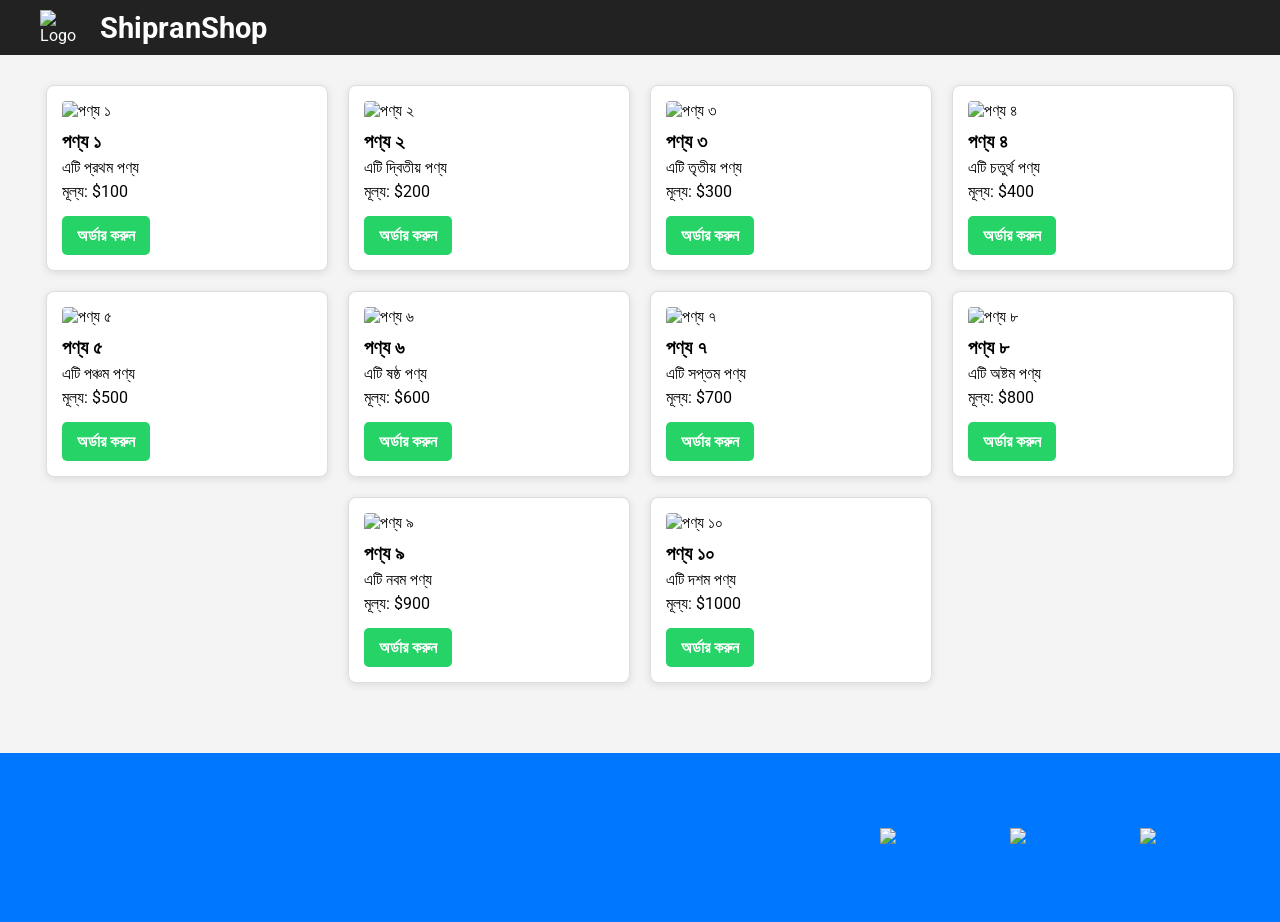
==== index.html @ 596e6c6c "index.html" ====
<!DOCTYPE html>
<html lang="bn">
<head>
<meta charset="UTF-8" />
<meta name="viewport" content="width=device-width, initial-scale=1.0" />
<title>ShipranShop</title>
<!-- Google Fonts যোগ করুন -->
<link href="https://fonts.googleapis.com/css2?family=Roboto:wght@400;700&display=swap" rel="stylesheet" />
<style>
  body {
    margin: 0;
    font-family: 'Roboto', sans-serif;
    background-color: #f4f4f4;
  }

  /* হেডার স্টাইল */
  header {
    background-color: #222;
    color: #fff;
    padding: 10px 40px;
    display: flex;
    align-items: center;
    justify-content: space-between;
  }

  .header-logo {
    display: flex;
    align-items: center;
  }

  .header-logo img {
    width: 50px;
    height: auto;
    margin-right: 10px;
  }

  header h1 {
    margin: 0;
    font-size: 1.8em;
  }

  /* পণ্য গুলোর কন্টেইনার */
  .products {
    display: flex;
    flex-wrap: wrap;
    justify-content: center;
    padding: 20px;
  }

  .product {
    background: #fff;
    border: 1px solid #ddd;
    border-radius: 8px;
    width: 250px;
    margin: 10px;
    padding: 15px;
    box-shadow: 0 2px 8px rgba(0,0,0,0.1);
    transition: transform 0.2s;
  }

  .product:hover {
    transform: translateY(-5px);
  }

  .product img {
    max-width: 100%;
    height: auto;
    border-radius: 4px;
  }

  .product h2 {
    font-size: 1.2em;
    margin: 10px 0 5px 0;
  }

  .product p {
    margin: 5px 0;
  }

  .order-btn {
    display: inline-block;
    margin-top: 10px;
    padding: 10px 15px;
    background-color: #25D366;
    color: #fff;
    text-decoration: none;
    border-radius: 5px;
    font-weight: 600;
  }

  /* ফুটার স্টাইল */
  footer {
    background-color: #0077ff;
    color: #0077ff;
    padding: 10px 40px;
    margin-top: 40px;
    display: flex;
    justify-content: space-between;
    align-items: center;
    flex-wrap: wrap;
  }

  .footer-owner {
    margin: 10px 0;
  }

  .payment-methods {
    display: flex;
    justify-content: center;
    align-items: center;
    gap: 30px;
    margin: 10px 0;
  }

  .payment-methods img {
    width: 100px;
    height: auto;
    max-height: 50px;
  }
</style>
</head>
<body>

<!-- হেডার -->
<header>
  <div class="header-logo">
    <img src="https://img.icons8.com/ios-filled/50/ffffff/shopping-cart.png" alt="Logo" />
    <h1>ShipranShop</h1>
  </div>
</header>

<!-- পণ্য দেখানো -->
<div class="products" id="product-list"></div>

<!-- ফুটার -->
<footer>
  <div class="footer-owner">
    <h3>Imran Hosain</h3>
    <p>Dhaka,Bangladesh</p>
    <p>Call:+8801318778325</p>
  </div>
  <div class="payment-methods">
    <img src="https://static.vecteezy.com/system/resources/previews/068/706/001/non_2x/bkash-logo-horizontal-bangla-mobile-banking-app-icon-free-png.png" alt="Bkash" title="Bkash" />
    <img src="https://static.vecteezy.com/system/resources/previews/068/706/013/non_2x/rocket-color-logo-mobile-banking-icon-free-png.png" alt="Nogod" title="Nogod" />
    <img src="https://download.logo.wine/logo/Nagad/Nagad-Logo.wine.png" alt="Rocket" title="Rocket" />
  </div>
</footer>

<script>
  const products = [
    { name: "পণ্য ১", desc: "এটি প্রথম পণ্য", price: 100, imageUrl: "https://via.placeholder.com/250" },
    { name: "পণ্য ২", desc: "এটি দ্বিতীয় পণ্য", price: 200, imageUrl: "https://via.placeholder.com/250" },
    { name: "পণ্য ৩", desc: "এটি তৃতীয় পণ্য", price: 300, imageUrl: "https://via.placeholder.com/250" },
    { name: "পণ্য ৪", desc: "এটি চতুর্থ পণ্য", price: 400, imageUrl: "https://via.placeholder.com/250" },
    { name: "পণ্য ৫", desc: "এটি পঞ্চম পণ্য", price: 500, imageUrl: "https://via.placeholder.com/250" },
    { name: "পণ্য ৬", desc: "এটি ষষ্ঠ পণ্য", price: 600, imageUrl: "https://via.placeholder.com/250" },
    { name: "পণ্য ৭", desc: "এটি সপ্তম পণ্য", price: 700, imageUrl: "https://via.placeholder.com/250" },
    { name: "পণ্য ৮", desc: "এটি অষ্টম পণ্য", price: 800, imageUrl: "https://via.placeholder.com/250" },
    { name: "পণ্য ৯", desc: "এটি নবম পণ্য", price: 900, imageUrl: "https://via.placeholder.com/250" },
    { name: "পণ্য ১০", desc: "এটি দশম পণ্য", price: 1000, imageUrl: "https://via.placeholder.com/250" }
  ];

  const container = document.getElementById('product-list');

  products.forEach((product) => {
    const productDiv = document.createElement('div');
    productDiv.className = 'product';

    productDiv.innerHTML = `
      <img src="${product.imageUrl}" alt="${product.name}" />
      <h2>${product.name}</h2>
      <p>${product.desc}</p>
      <p>মূল্য: $${product.price}</p>
      <a class="order-btn" href="https://wa.me/8801318778325" target="_blank">অর্ডার করুন</a>
    `;
    container.appendChild(productDiv);
  });
</script>

</body>
</html>
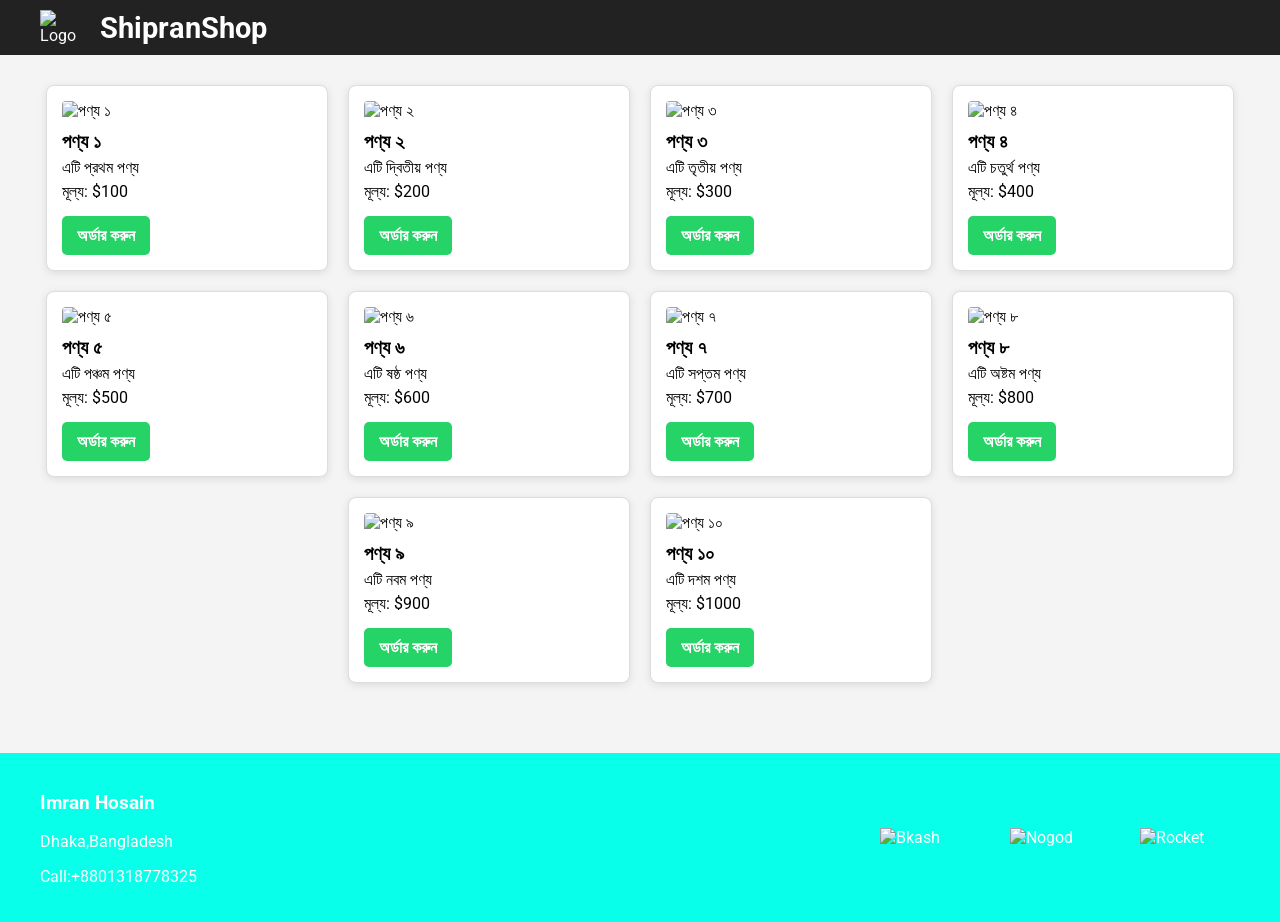
==== commit f9538aaa: "index.html" ====
--- a/index.html
+++ b/index.html
@@ -90,8 +90,8 @@
 
   /* ফুটার স্টাইল */
   footer {
-    background-color: #0077ff;
-    color: #0077ff;
+    background-color: #08ffea;
+    color: #ffffff;
     padding: 10px 40px;
     margin-top: 40px;
     display: flex;
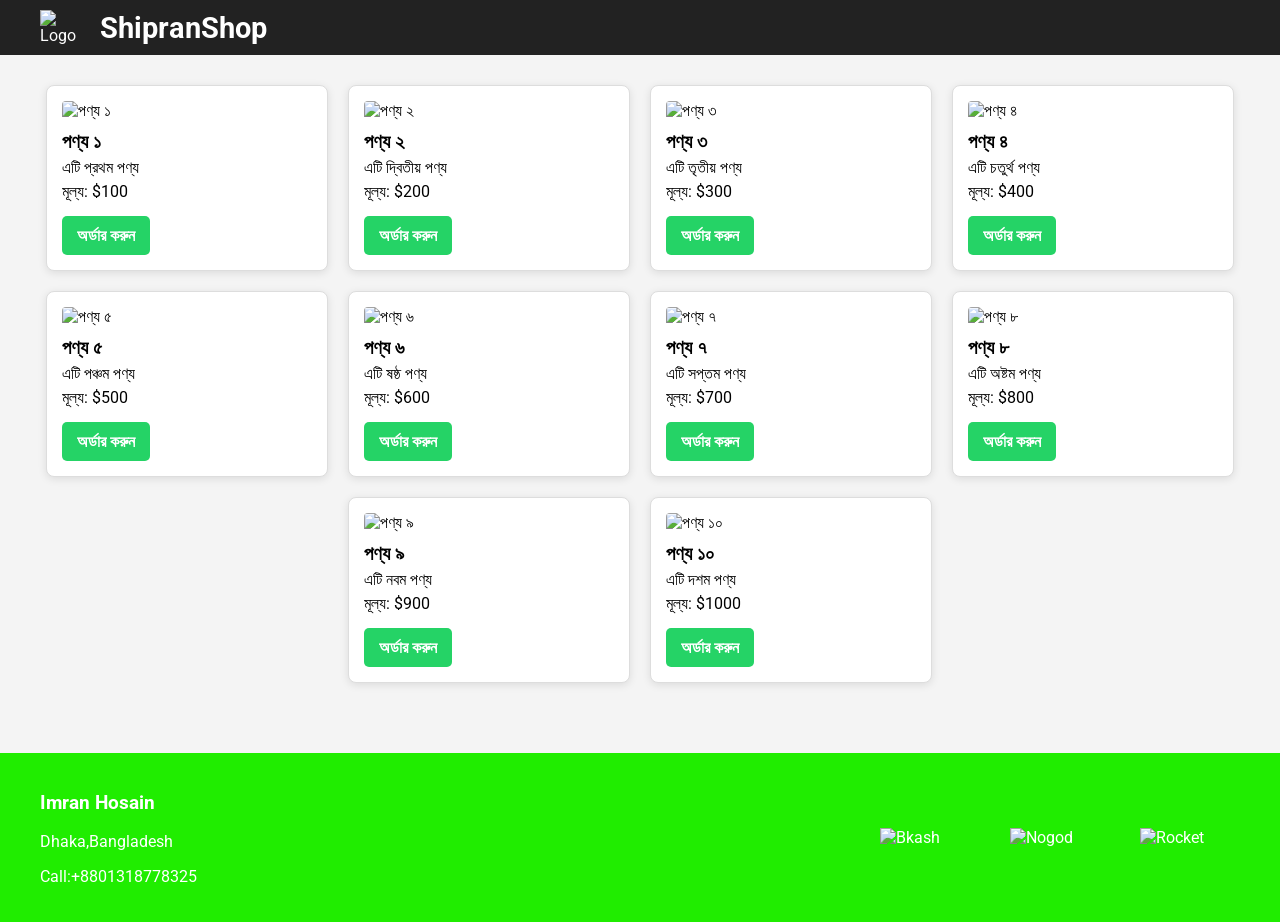
==== commit dea75861: "index.html" ====
--- a/index.html
+++ b/index.html
@@ -90,7 +90,7 @@
 
   /* ফুটার স্টাইল */
   footer {
-    background-color: #08ffea;
+    background-color: #20ed00;
     color: #ffffff;
     padding: 10px 40px;
     margin-top: 40px;
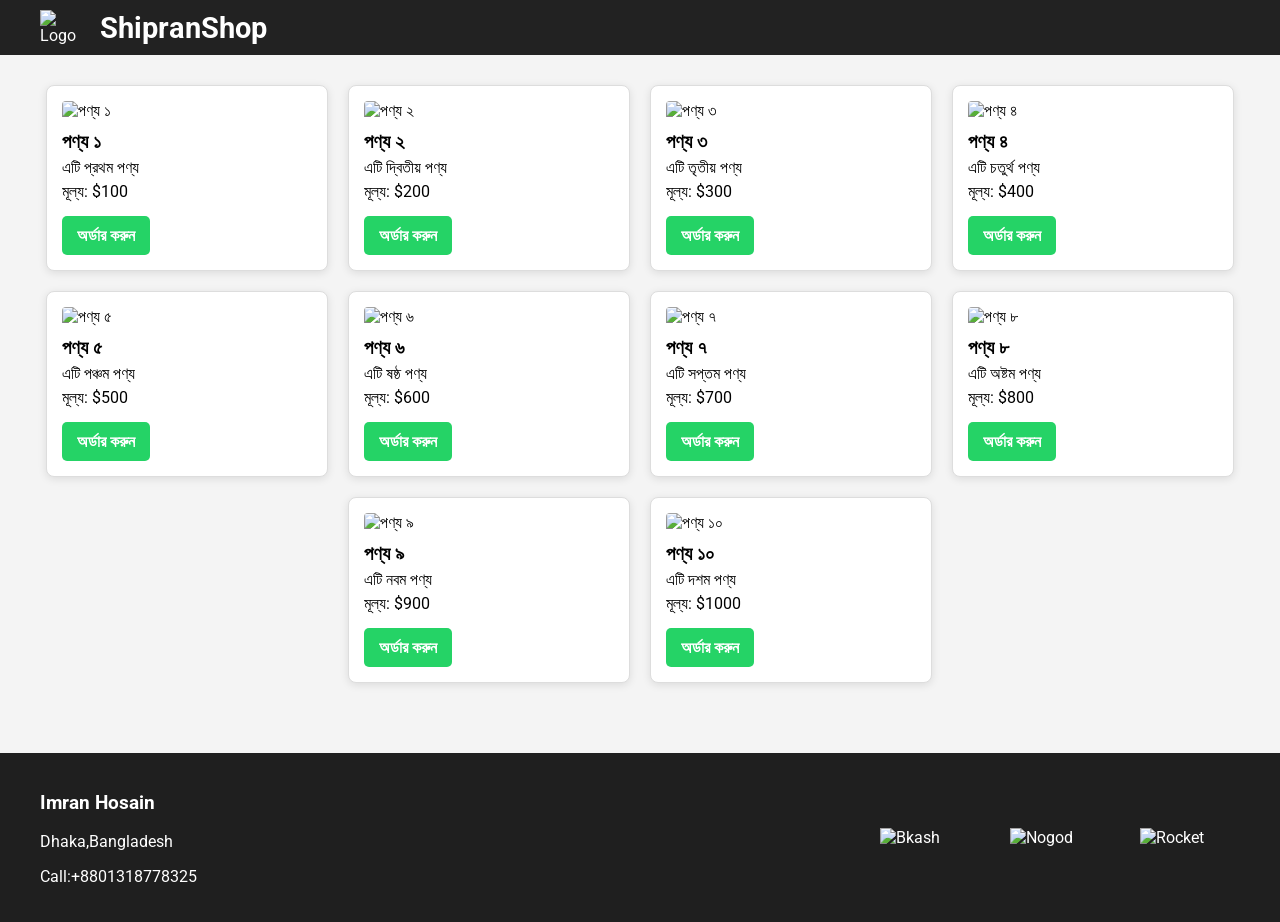
==== commit 2571189b: "index.html" ====
--- a/index.html
+++ b/index.html
@@ -90,7 +90,7 @@
 
   /* ফুটার স্টাইল */
   footer {
-    background-color: #20ed00;
+    background-color: #1f1f1f;
     color: #ffffff;
     padding: 10px 40px;
     margin-top: 40px;
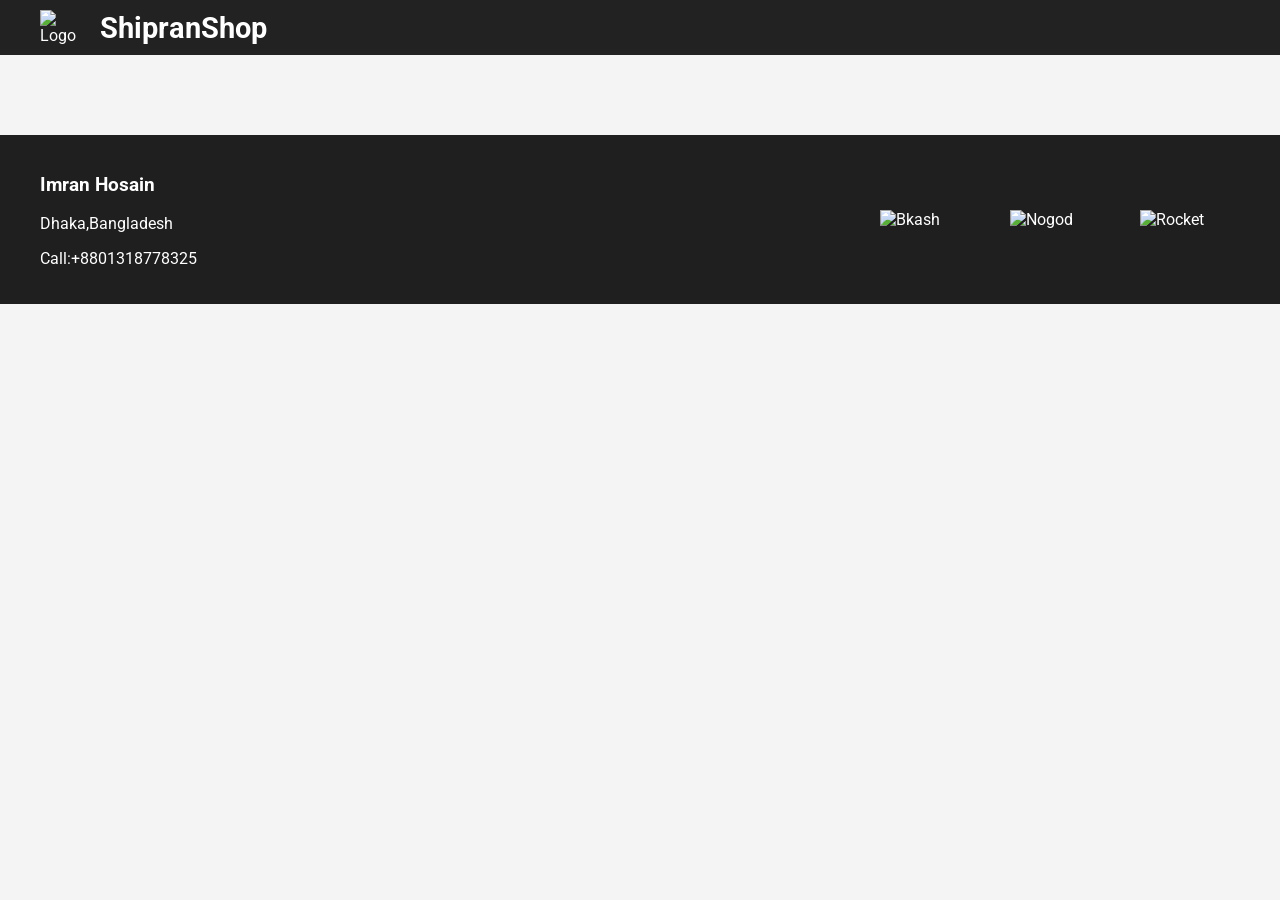
==== commit 31cd4aa1: "index.html" ====
--- a/index.html
+++ b/index.html
@@ -140,15 +140,15 @@
     <p>Call:+8801318778325</p>
   </div>
   <div class="payment-methods">
-    <img src="https://static.vecteezy.com/system/resources/previews/068/706/001/non_2x/bkash-logo-horizontal-bangla-mobile-banking-app-icon-free-png.png" alt="Bkash" title="Bkash" />
-    <img src="https://static.vecteezy.com/system/resources/previews/068/706/013/non_2x/rocket-color-logo-mobile-banking-icon-free-png.png" alt="Nogod" title="Nogod" />
-    <img src="https://download.logo.wine/logo/Nagad/Nagad-Logo.wine.png" alt="Rocket" title="Rocket" />
+    <img src="https://1000logos.net/wp-content/uploads/2021/02/Bkash-logo.jpg" alt="Bkash" title="Bkash" />
+    <img src="https://mir-s3-cdn-cf.behance.net/projects/404/5158cf130529723.Y3JvcCw2NTMsNTEwLDI5OSwxOTg.jpg" alt="Nogod" title="Nogod" />
+    <img src="https://encrypted-tbn0.gstatic.com/images?q=tbn:ANd9GcSLjql9YpLgqF8uB2zbxoauU9JdXuwH52svFA&s" alt="Rocket" title="Rocket" />
   </div>
 </footer>
 
 <script>
   const products = [
-    { name: "পণ্য ১", desc: "এটি প্রথম পণ্য", price: 100, imageUrl: "https://via.placeholder.com/250" },
+    { name: "", desc: "", price: 199BDT, imageUrl: "https://drive.google.com/file/d/1ULWpfHZKsqZhHmpQ7ixlNaqPtvqOhfo6/view" },
     { name: "পণ্য ২", desc: "এটি দ্বিতীয় পণ্য", price: 200, imageUrl: "https://via.placeholder.com/250" },
     { name: "পণ্য ৩", desc: "এটি তৃতীয় পণ্য", price: 300, imageUrl: "https://via.placeholder.com/250" },
     { name: "পণ্য ৪", desc: "এটি চতুর্থ পণ্য", price: 400, imageUrl: "https://via.placeholder.com/250" },
